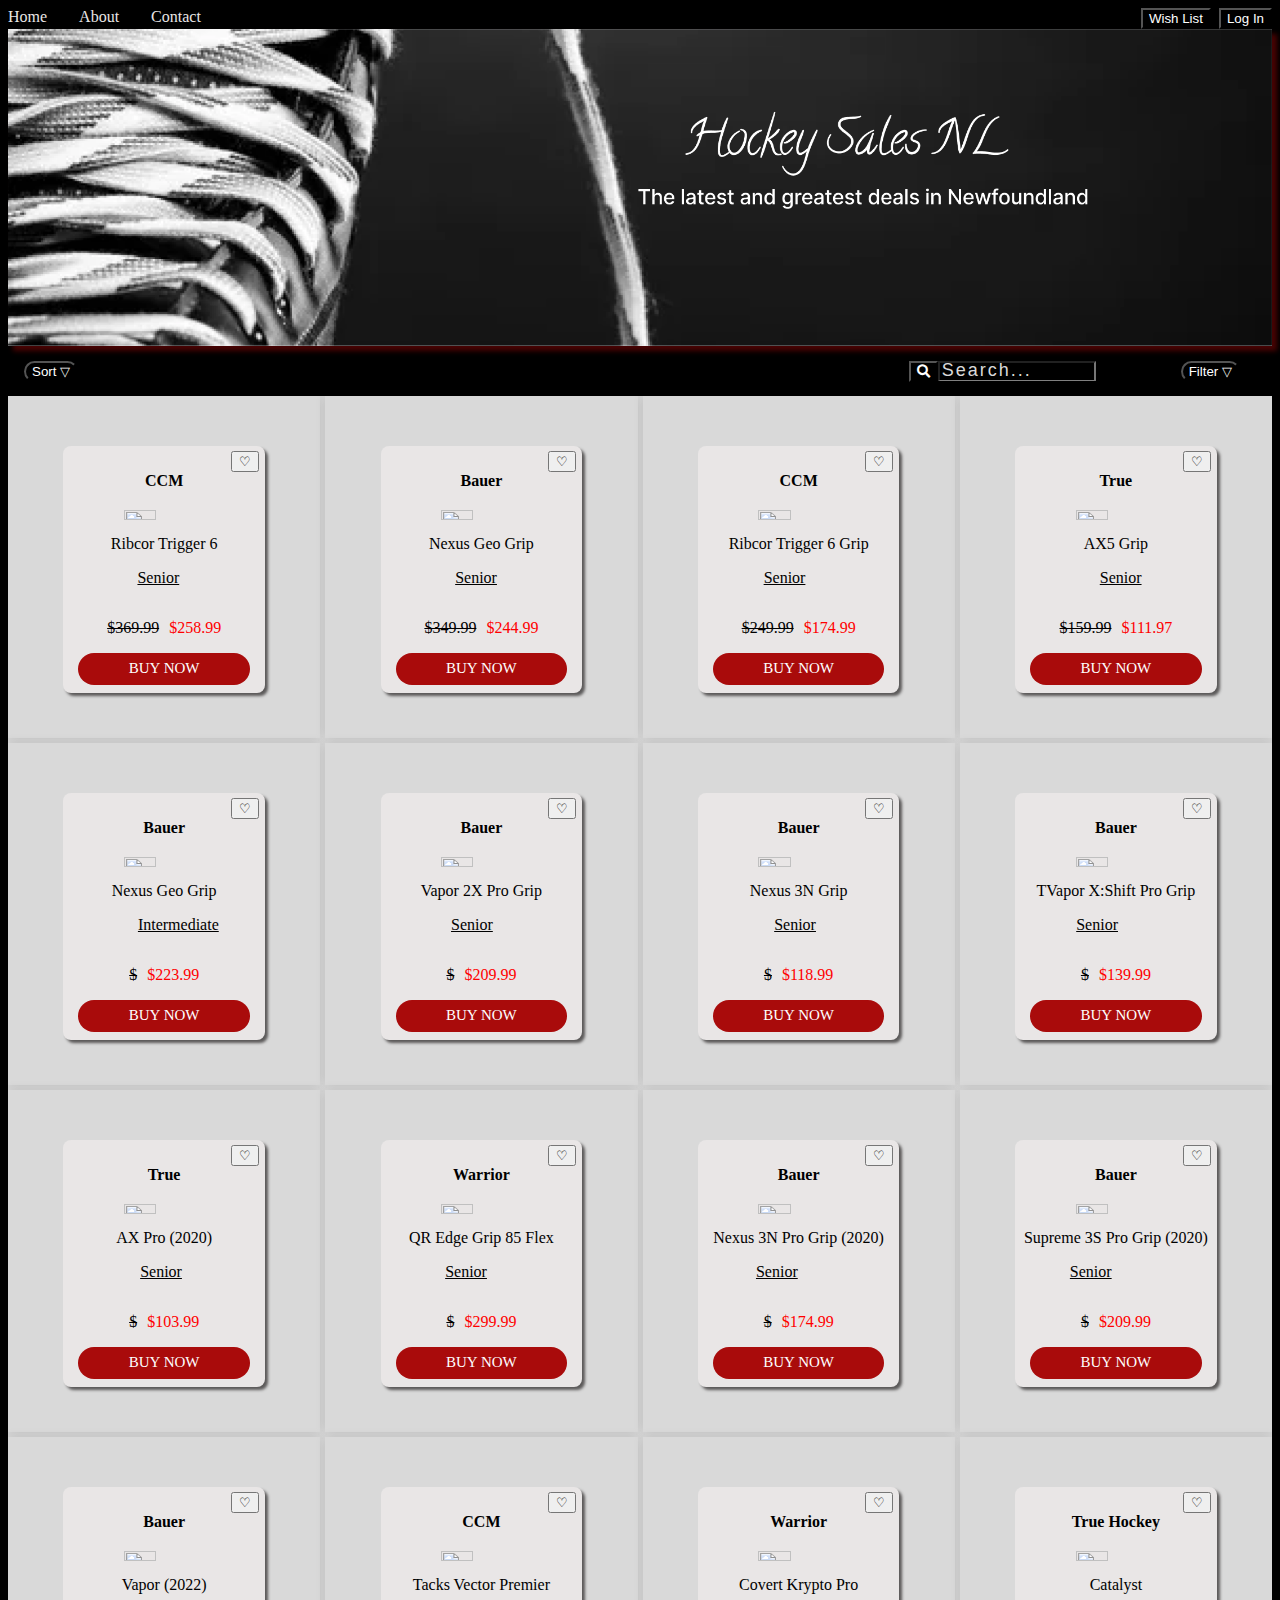
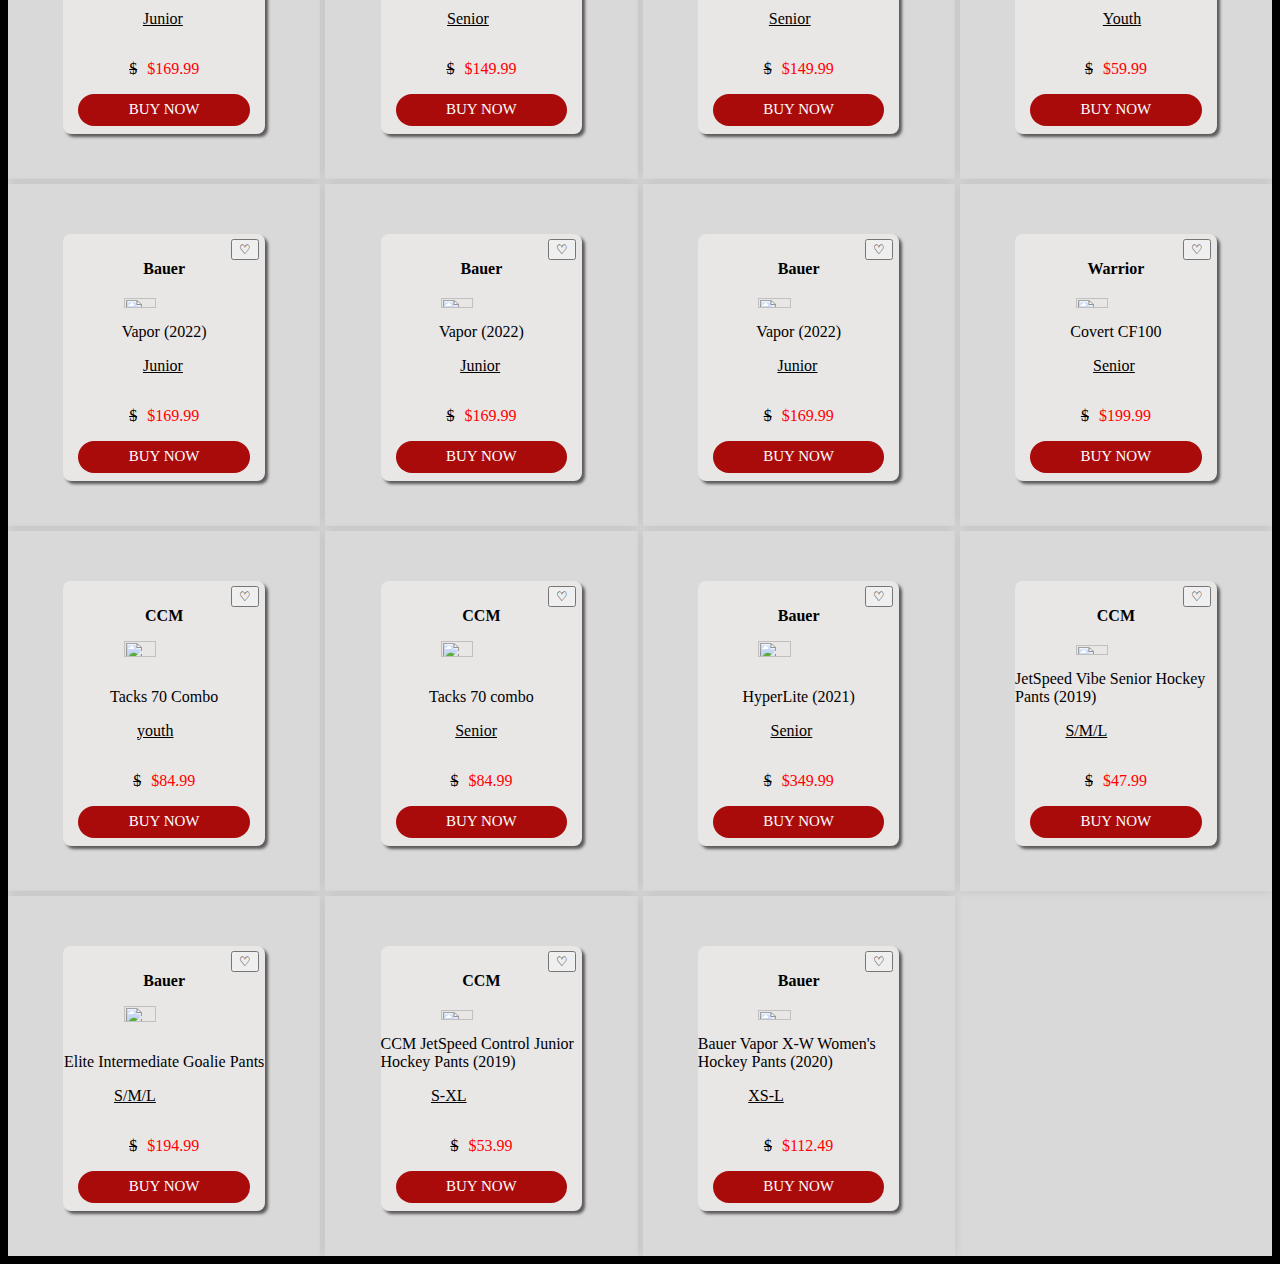
==== index.html @ a6016529 "login/register styling" ====
<!DOCTYPE html>

<html>

<head>

   <meta charset="UTF-8" />
   <link rel="stylesheet" href="https://cdnjs.cloudflare.com/ajax/libs/font-awesome/5.9.0/css/all.css" />
   </link>
   <meta name="viewport" content="width=device-width, initial-scale=1" />
   <link href="https://fonts.cdnfonts.com/css/calligraffiti" rel="stylesheet">
   <link rel="stylesheet" type="text/css" href="style.css" />
   <style>
      @import url('https://fonts.cdnfonts.com/css/calligraffiti');
   </style>

   <title>Hockey Sales NL</title>

</head>

<body>

   <header class="main">
      <div class="about"><a href="index.html">Home</a> <a href="./about.html">About</a> <a
            href="./contact.html">Contact</a> <button id="login-btn">Log In</button>
         <button id=wish-Btn class="wish-Btn"></button>
      </div>
      <div id="wishList-Container"></div>
      <img class="header" src="images/header.png" alt="hockey logo" />



   </header>
   <div class="login-container" id="login-container">
      <div id="login-register"></div>
      <div id="login-form" class="placeholder-div"></div>
      <div id="register-form"></div>
   </div>
   <div class="all-buttons">
      <div class="search-filter">
         <div class="searchBarDiv" id="search-bar">

         </div>
         <div class="no-results" id="no-results"></div>
         <div id="filter-button">
            <div class="button-container" id="myBtnContainer">
            </div>
         </div>
      </div>
      <div id="sort-price" class="sortPriceBtn">
         <div id="button-list"></div>

      </div>
   </div>
   <div class="parentContainer" id="parent-container"></div>






   <!-- <div><p>test</p></div>
   <div> <a href="./itemsTable.html"> New Page</a></div> -->


   <script>"https://cdn.jsdelivr.net/npm/@supabase/supabase-js@2.22.0/dist/umd/supabase.min.js"</script>
   <script src="index.js"></script>
</body>

</html>
---- style.css ----
body {
    background-color: black;
}

p1 {
    color: white;
    font-family: 'Calligraffiti', sans-serif;
    font-size: 500%;
    opacity: 1;

}

p2 {
    color: white;
    font-family: Arial, Helvetica, sans-serif;
}

h2 {
    color: white
}

@media (max-width:40rem) {
    p1 {
        font-size: 20px;

    }
}

@media (max-width:40rem) {
    .header {
        margin-bottom: 10px;
    }

}

pd {
    bottom: 5px;
    position: relative;
    text-align: center;
    margin-right: 50%;

}

.about a {
    float: left;
    color: #E9E6E6;
    margin-right: 2rem;
    text-decoration: none;
}

.login-container {
    background-color: red;
}

.placeholder-div {
    display: flex;
    justify-content: center;
    align-items: center;
}

.input-user {
    width: 70px;
    height: 20px;


}

.login-password {
    width: 70px;
    height: 20px;


}

.loginBtnDiv {
    display: flex;
    justify-content: center;
    align-items: center;
}

.signInBtn {}

.login-btn {
    color: white;
    background-color: black;
    float: right;
    margin-left: .5rem
}

.register {
    float: right;
    margin-right: 30%;
    margin-bottom: 10px;

}

.login {
    margin-left: 30%;
    margin-bottom: 10px;
}

.about .wish-Btn {
    position: relative;
    float: right;
    background-color: black;
    color: white
}

.items {
    color: black;
    display: block;
    margin-left: auto;
    margin-right: auto;
    width: auto;
}

.header {
    display: block;
    margin-left: auto;
    margin-right: auto;
    width: 100%;
    box-shadow: 5px 5px 5px 0 rgba(238, 10, 10, .3);
}

.center {
    display: block;
    margin-left: auto;
    margin-right: auto;
    width: 100%;
}

.centered {
    position: relative;
    top: 50%;
    left: 50%;
    transform: translate(-50%, -150%);
}

.main {
    position: relative;
    text-align: center;
    color: white;
}



.parentContainer {
    background-color: #D9D9D9;
    max-width: 100%;
    margin: auto;
    margin-top: 50px;
    overflow: auto;
    display: grid;
    grid-template-columns: repeat(4, 1fr);
    gap: 5px;

}



.item {
    background-color: #E9E6E6;
    border-radius: .5rem;
    height: 95%;
    width: 95%;
    display: inline-flex;
    flex-direction: column;
    align-items: center;
    margin-bottom: 40px;
    box-shadow: 3px 3px 3px rgb(91, 89, 89);


}

.priceDiv {}

.full-price {
    float: left;
    margin-right: 10px;
    text-decoration: line-through;
}

.brand-font {
    margin-top: 0px;
    font-weight: bolder;
}

.price-font {
    float: right;
    color: red;
}

.item-style {
    margin-top: 5px;
}

.item-size {
    margin-top: 0px;
    text-decoration: underline;
    margin-left: 25%;
    margin-right: 25%;
}

.items-column {

    display: flex;
    flex-direction: column;
    align-items: center;
    padding: 50px;
    background-color: #D9D9D9;
    box-shadow: 0px 0px 10px rgba(0, 0, 0, 0.1);
    overflow: hidden;
    padding-bottom: 5px;
}

.no-results {
    color: red;
    margin-right: 5px;
}

.searchBar {
    width: 150px;
    border-radius: 0px;
    background-color: transparent;
    border-bottom: 1px solid rgba(255, 255, 255, .5);
    color: white
}

.searchBar::placeholder {
    color: #D9D9D9;
    font-size: 18px;
    letter-spacing: 2px;
    font-weight: 100;
}

.btn-search {
    background-color: transparent;
    color: white;
}



@media (Max-width:48rem) {
    .items-column {

        padding: 15px
    }

    .priceDiv {}

    .price-font {
        float: right;
    }

    .brand-font {
        margin-top: 0px;
        font-weight: bolder;
    }

    .item-style {
        margin-top: 5px;
    }

    .item-size {
        margin-top: 0px;
        text-decoration: underline;
        margin-left: 25%;
        margin-right: 25%;
    }


    .item {
        background-color: #E9E6E6;
        border-radius: .5rem;
        height: 95%;
        width: 80%;
        display: inline-flex;
        flex-direction: column;
        align-items: center;
        margin-bottom: 40px;
        box-shadow: 3px 3px 3px rgb(91, 89, 89);


    }

    .parentContainer {
        background-color: #D9D9D9;
        max-width: 100%;
        margin: auto;
        margin-top: 50px;
        overflow: auto;
        display: grid;
        grid-template-columns: repeat(2, 1fr);
        gap: 5px;

    }

    .searchBarDiv {
        left: 15%;
        width: fit-content;
        height: fit-content;
        position: relative;
    }

    .searchBar {
        height: 40px;
        width: 10px;
        border-style: none;
        padding: 5px;
        font-size: 18px;
        letter-spacing: 2px;
        outline: none;
        border-radius: 25px;
        transition: all .5s ease-in-out;
        background-color: black;
        padding-right: 40px;
    }

    .searchBar::placeholder {
        color: white;
        font-size: 18px;
        letter-spacing: 2px;
        font-weight: 100;
    }

    .btn-search {
        width: 50px;
        height: 50px;
        border-style: none;
        font-size: 20px;
        font-weight: bold;
        outline: none;
        cursor: pointer;
        border-radius: 50%;
        position: absolute;
        right: 0px;
        color: #ffffff;
        background-color: black;
        pointer-events: painted;
    }

    .btn-search:focus~.searchBar {
        width: 100px;
        border-radius: 0px;
        background-color: transparent;
        border-bottom: 1px solid rgba(255, 255, 255, .5);
        transition: all 500ms cubic-bezier(0, 0.110, 0.35, 2);
        color: white;
    }

    .searchBar:focus {
        max-width: 100px;
        width: 100px;
        border-radius: 0px;
        background-color: transparent;
        border-bottom: 1px solid rgba(255, 255, 255, .5);
        transition: all 500ms cubic-bezier(0, 0.110, 0.35, 2);
        color: white
    }


}

.buyBtn {
    background-color: #A90B0B;
    display: flex;
    justify-content: center;
    align-items: center;
    width: 85%;
    max-height: 2rem;
    border-radius: 5rem;
    margin-bottom: .5rem;
}

.no-underline {
    text-decoration: none;
}

.all-buttons {
    background-color: black;
    position: relative;
    margin-top: 15px;
    align-items: baseline
}

.buyNowFont {
    color: white;
    font-size: 15px;

}


.bottom {
    position: fixed;
    text-align: center;
    bottom: 0px;
    width: 100%;
}

.column {
    float: left;
    width: 25%;


}

.row:after {
    content: "";
    display: table;
    clear: both;

}

.right {
    margin-left: 80%;
    margin-right: 10%;
}

.search-filter {
    display: flex;
    float: right;
}

.searchBarDiv {
    margin-right: 5rem;
    background-size: cover;
    background-position: center;
    max-width: fit-content;
}

.filter-btn {
    position: relative;
    background-color: black;
    float: right;
    margin-right: 2rem;
    color: white;
    border-radius: 1rem;

}

.addWish-Heart {
    position: flex;
    align-items: center;
    justify-content: flex-end;
    margin-left: 80%;
    margin-top: 5px;


}

.RemoveWish-Container {
    position: flex;
    justify-content: flex-end;
    margin-left: 80%;
    margin-top: 5px;

}

.wish-Header {
    position: relative;
    font-size: large;
    width: 90%;
    margin-left: auto;
    margin-right: auto;
    margin-bottom: 5px;
    display: block;


}

.wish-Items {}

.wishDisplay {
    position: relative;
    background-color: #D9D9D9;
    ;
    width: 90%;
    height: 500px;
    margin-top: 25px;
    margin-right: 1rem;
    overflow: scroll;
    display: block;
    flex-wrap: wrap;
    z-index: 1;


}

.wishItem {
    position: relative;
    color: black;
    background-color: #E9E6E6;
    border-radius: .5rem;
    box-sizing: 300px;
    width: 80%;
    display: inline-flex;
    flex-direction: column;
    align-items: center;
    margin-right: 5px;
    margin-top: 5px;
    box-shadow: 3px 3px 3px rgb(91, 89, 89);
}

.item-button {
    margin-top: .5rem;
    margin-right: 5px;
    list-style-type: none;
    cursor: pointer;
}

.button-container {
    color: black;
    background-color: #E9E6E6;
    position: absolute;
    width: 100px;
    overflow: auto;
    margin-left: 10px;
    margin-top: 2rem;

}

@media (max-width:48rem) {
    .search-filter {
        display: contents;
        align-items: center;


    }

    .searchBarDiv {
        margin-left: 25%;
        margin-right: 25%;


    }

    .filter-btn {
        margin-right: 1rem;
    }

    .sortBtn {
        margin-left: 1rem;
    }
}

.button-container {
    color: black;
    background-color: #E9E6E6;
    position: absolute;
    width: 100px;
    overflow: auto;
    margin-left: 10px;
    margin-right: 30px;
    margin-top: 2rem;
    right: 0
}

.sortPriceBtn {
    position: relative;
    float: left;
    margin-left: 1rem;
}

.sortBtn {
    background-color: black;
    color: white;
    border-radius: 1rem;
}

.sortHigh {
    margin-top: .5rem;
    margin-right: 5px;
    list-style-type: none;
    cursor: pointer;

}

.pricelist {
    color: black;
    background-color: #E9E6E6;
    position: absolute;
    max-width: 100px;
    overflow: auto;
    box-shadow: 0px 8px 16px 0px rgba(0, 0, 0, 0.2);
    z-index: 1;
    margin-left: 10px;
    margin-top: 2rem
}


.pages a {
    color: #E9E6E6;
    margin-right: 2rem;
    text-decoration: none;
}


/*about page*/

.pie-container {
    margin-top: 100px;
    width: 400px;
    height: 400px;
    margin-left: 25%;
    position: relative;
    transform-style: preserve-3d;
    animation: rotatePie 6s linear infinite;
    margin-top: 100px;
}


.pie-container img {
    position: absolute;
    width: 200px;
    height: 200px;
    object-fit: cover;
    border-radius: 50%;
    transform-origin: 0 100%;
}

.pie-container img:nth-child(1) {
    transform: rotateY(0deg) translateZ(200px);
}

.pie-container img:nth-child(2) {
    transform: rotateY(72deg) translateZ(200px);
}

.pie-container img:nth-child(3) {
    transform: rotateY(144deg) translateZ(200px);
}

.pie-container img:nth-child(4) {
    transform: rotateY(216deg) translateZ(200px);
}

.pie-container img:nth-child(5) {
    transform: rotateY(288deg) translateZ(200px);
}

@keyframes rotatePie {
    0% {
        transform: rotateY(0deg);
    }

    100% {
        transform: rotateY(360deg);
    }
}

/* .pie-container {
    margin-top: 100px;
    width: 400px;
    height: 400px;
    margin-left: 25%;
    position: relative;
}

.pie-container img {
    position: absolute;
    top: 0;
    left: 0;
    width: 200px;
    height: 200px;
    object-fit: cover;
    border-radius: 50%;
    transform-origin: center center;
}

.pie-images:nth-child(1) {
    transform: rotate(0deg) translateX(100px) rotate(0deg);
}

.pie-images:nth-child(2) {
    transform: rotate(72deg) translateX(100px) rotate(-72deg);
}

.pie-images:nth-child(3) {
    transform: rotate(144deg) translateX(100px) rotate(-144deg);
}

.pie-images:nth-child(4) {
    transform: rotate(216deg) translateX(100px) rotate(-216deg);
}

.pie-images:nth-child(5) {
    transform: rotate(288deg) translateX(100px) rotate(-288deg);
} */
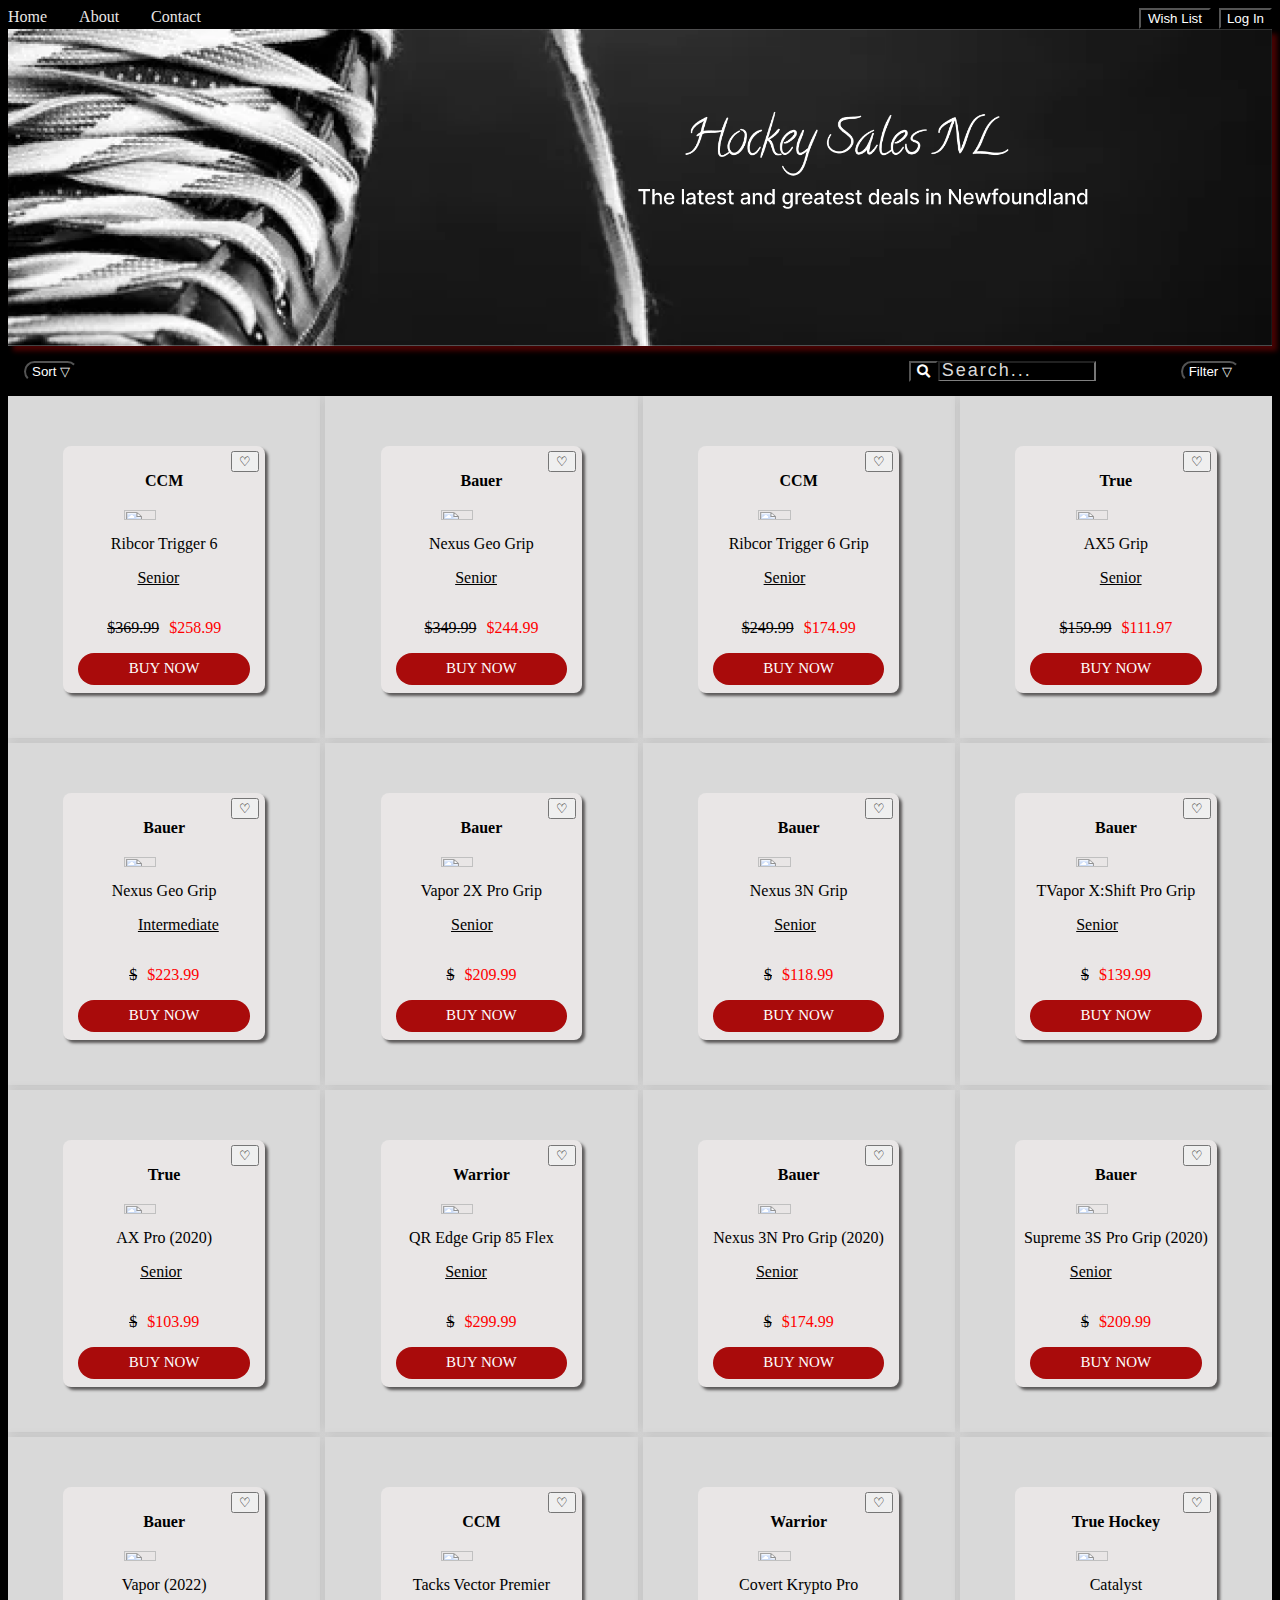
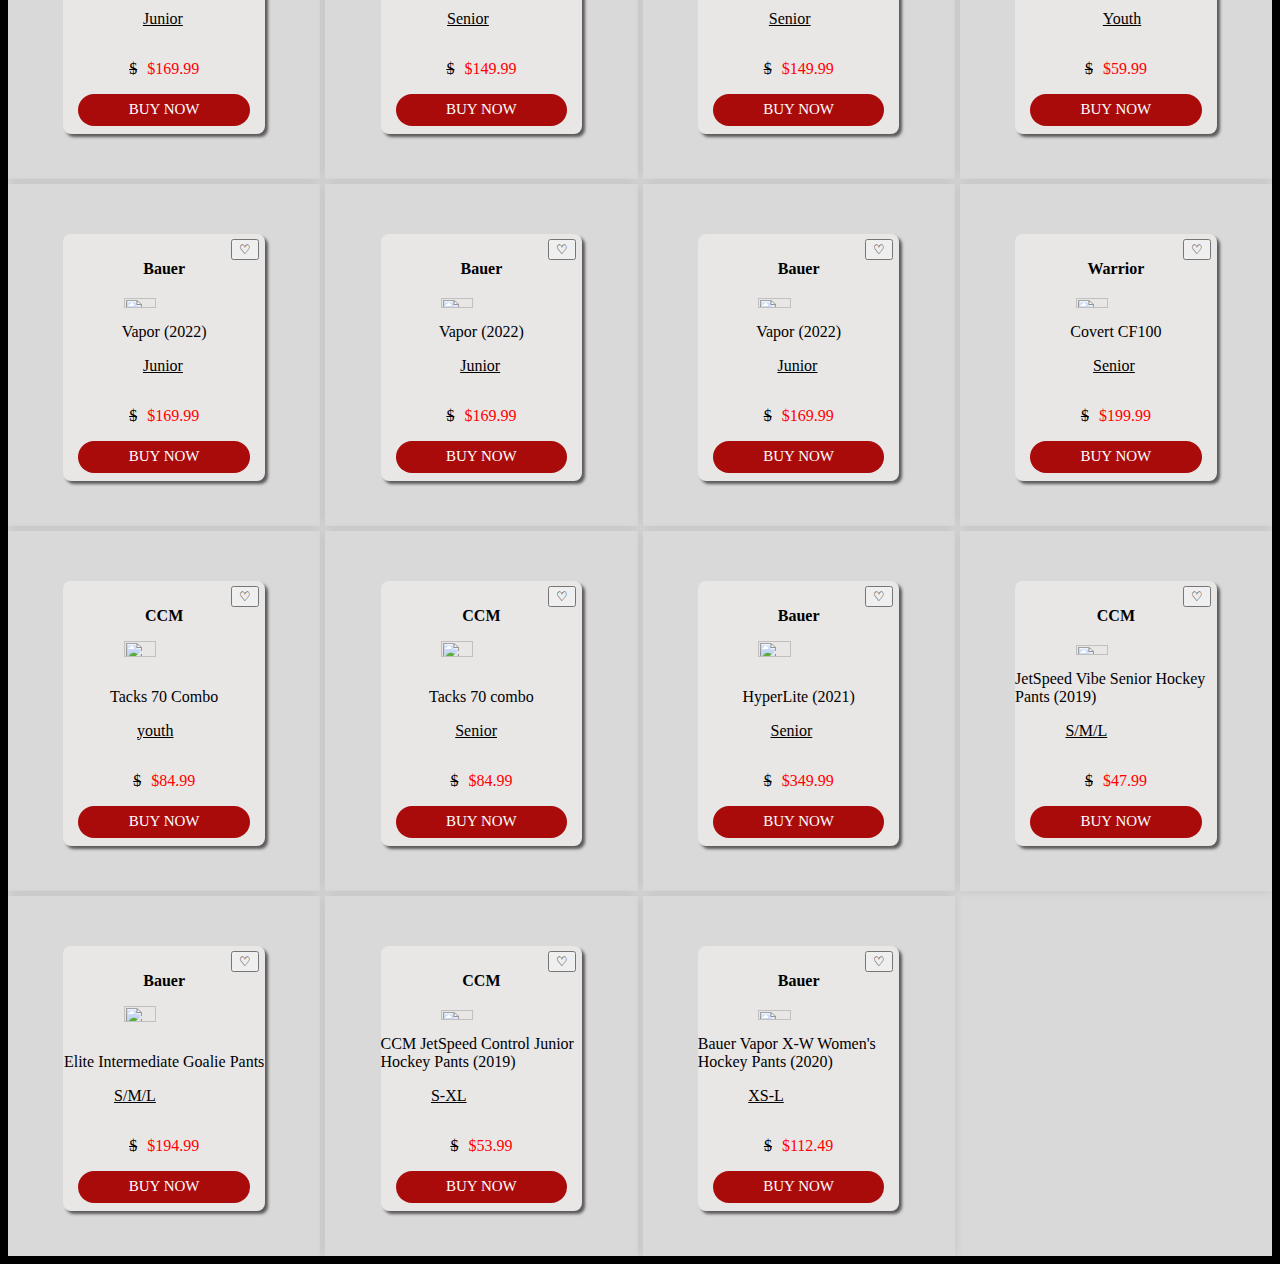
==== commit 13e8293d: "register display update" ====
--- a/index.html
+++ b/index.html
@@ -32,9 +32,9 @@
 
    </header>
    <div class="login-container" id="login-container">
-      <div id="login-register"></div>
+      <div id="login-register" class="login-register"></div>
       <div id="login-form" class="placeholder-div"></div>
-      <div id="register-form"></div>
+      <div id="register-form" class="placeholder-div"></div>
    </div>
    <div class="all-buttons">
       <div class="search-filter">
--- a/style.css
+++ b/style.css
@@ -50,35 +50,83 @@
 
 .login-container {
     background-color: red;
+    width: 70%;
+    height: 10rem;
+    margin-left: auto;
+    margin-right: auto;
 }
 
 .placeholder-div {
     display: flex;
     justify-content: center;
-    align-items: center;
-}
-
-.input-user {
-    width: 70px;
-    height: 20px;
-
-
-}
-
-.login-password {
-    width: 70px;
-    height: 20px;
-
-
-}
+    margin-top: 2rem;
+}
+
+.userName-password {
+    border: none;
+    width: 5rem;
+    height: 1rem;
+    border-radius: .5rem;
+    border-color: white;
+    box-shadow: #A90B0B;
+
+
+
+}
+
 
 .loginBtnDiv {
     display: flex;
     justify-content: center;
     align-items: center;
-}
-
-.signInBtn {}
+    margin-top: 3rem;
+}
+
+.signInBtn {
+    display: inline-block;
+    border: none;
+    background-color: #FF4500;
+    color: #FFFFFF;
+    font-size: 18px;
+    font-weight: bold;
+    text-align: center;
+    text-decoration: none;
+    border-radius: 4px;
+    transition: background-color 0.3s ease;
+    cursor: pointer;
+    animation: pulsate 1.5s ease-in-out infinite;
+    position: relative;
+    overflow: hidden;
+}
+
+@keyframes pulsate {
+    0% {
+        transform: scale(1);
+    }
+
+    50% {
+        transform: scale(1.1);
+    }
+
+    100% {
+        transform: scale(1);
+    }
+}
+
+.signInBtn:before {
+    content: "";
+    position: absolute;
+    top: -2px;
+    left: -2px;
+    right: -2px;
+    bottom: -2px;
+    z-index: -1;
+    background: linear-gradient(45deg, #FF6347, #00FFFF, #f0e9e7, purple);
+    background-size: 400% 400%;
+    animation: gradient-border 10s ease infinite;
+    border-radius: 6px;
+}
+
 
 .login-btn {
     color: white;
@@ -87,23 +135,24 @@
     margin-left: .5rem
 }
 
+.login-register {
+    display: flex;
+    justify-content: center;
+    align-items: center;
+}
+
 .register {
-    float: right;
-    margin-right: 30%;
-    margin-bottom: 10px;
-
-}
-
-.login {
-    margin-left: 30%;
-    margin-bottom: 10px;
-}
+    margin-left: .2rem;
+}
+
+.login {}
 
 .about .wish-Btn {
     position: relative;
     float: right;
     background-color: black;
-    color: white
+    color: white;
+    width: 4.5rem
 }
 
 .items {
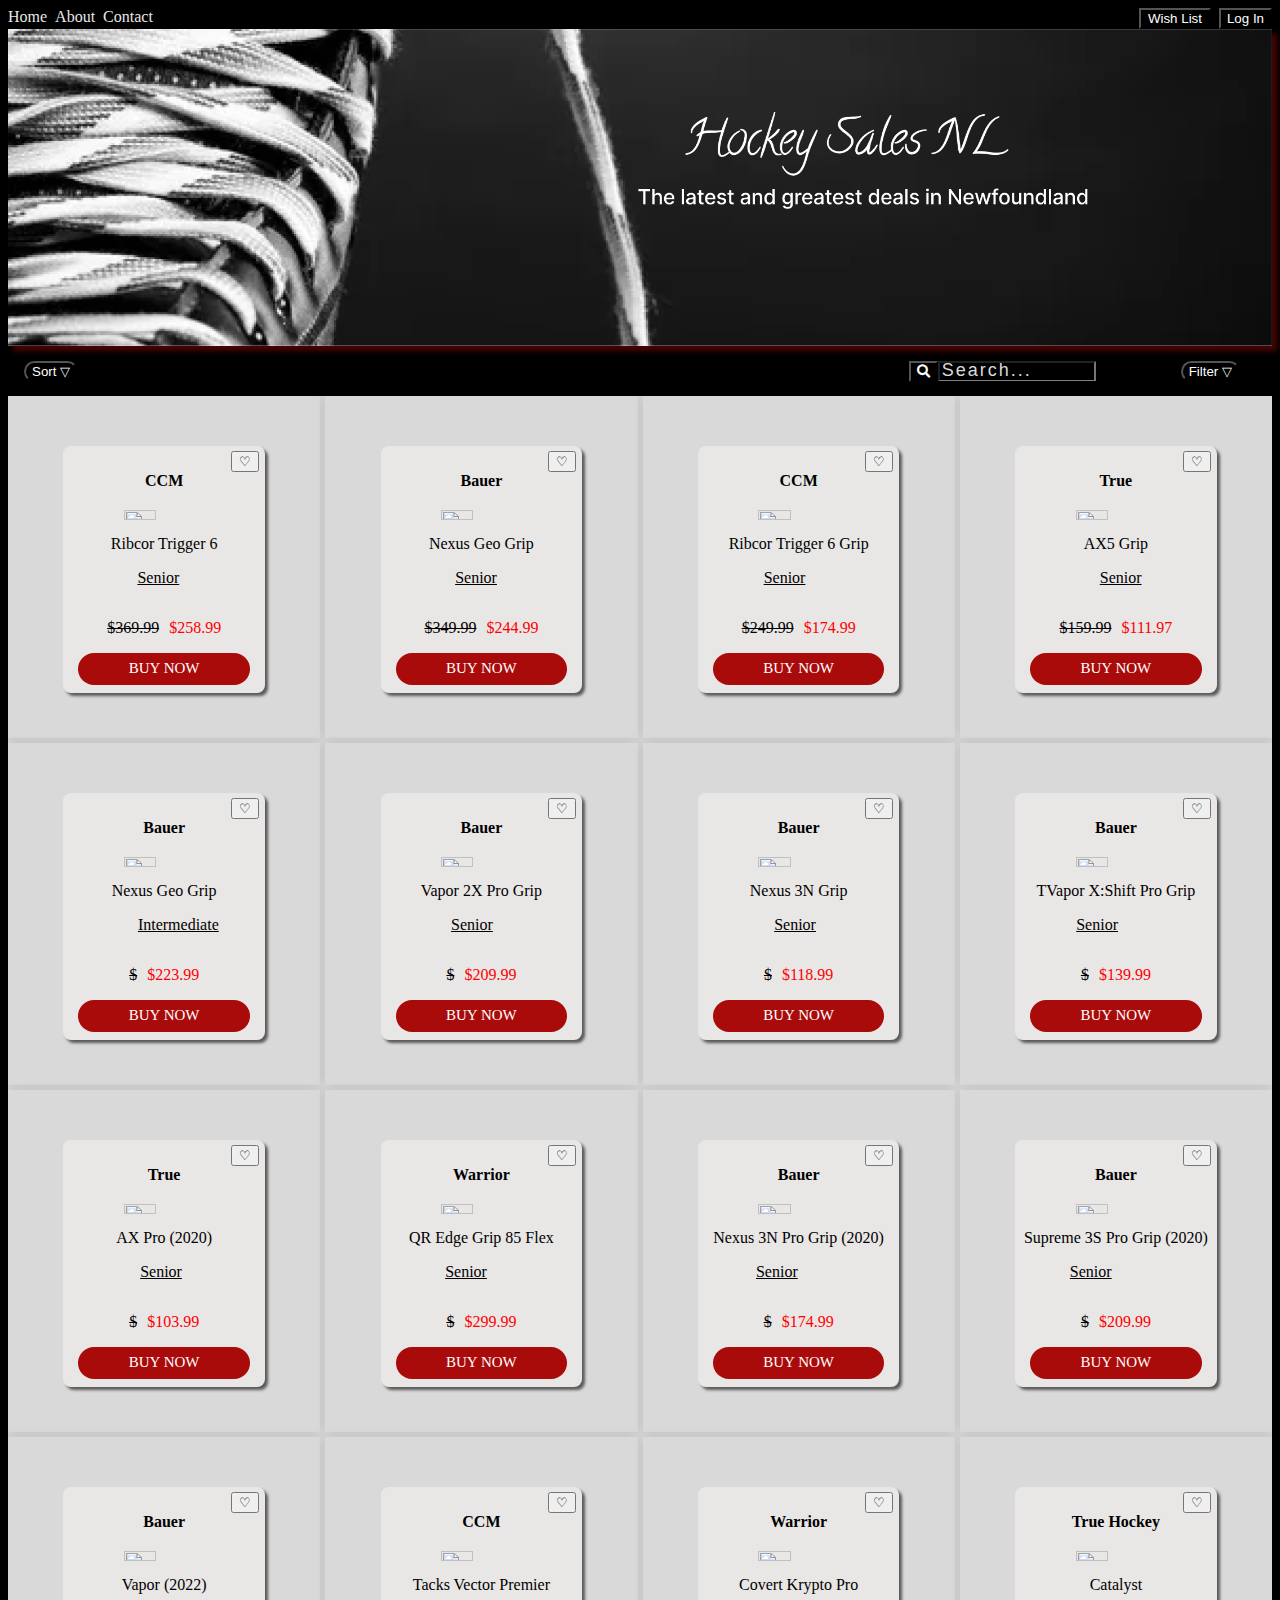
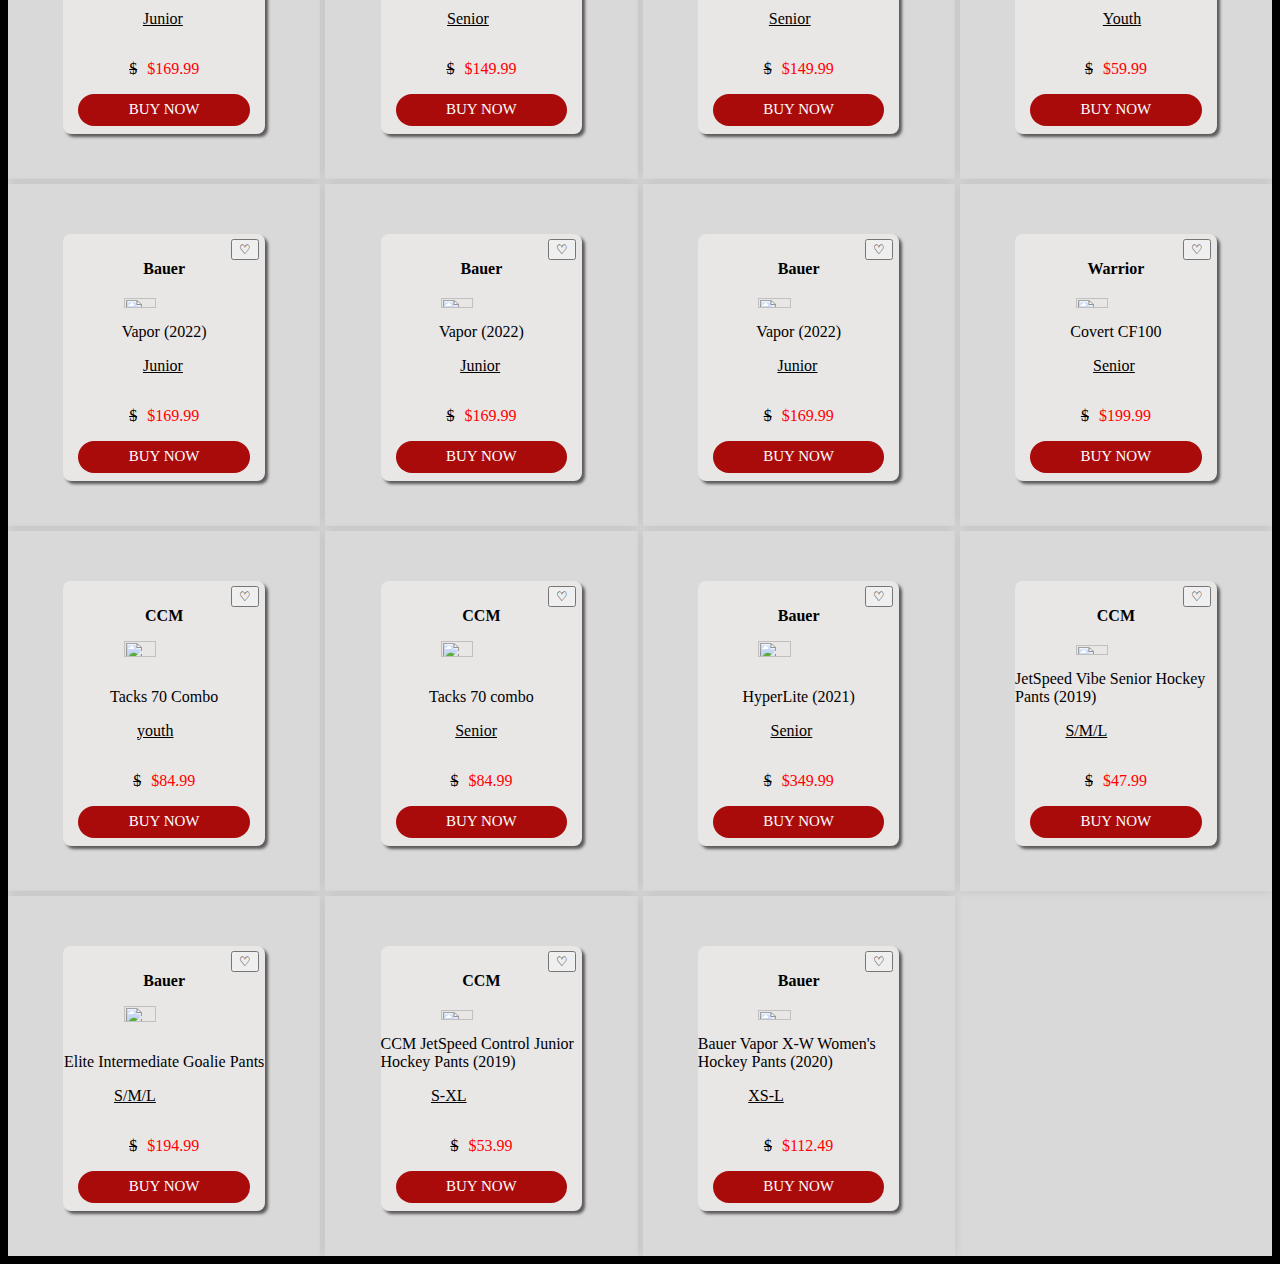
==== commit 7306e94f: "about/contact fix" ====
--- a/index.html
+++ b/index.html
@@ -21,8 +21,10 @@
 <body>
 
    <header class="main">
-      <div class="about"><a href="index.html">Home</a> <a href="./about.html">About</a> <a
-            href="./contact.html">Contact</a> <button id="login-btn">Log In</button>
+      <div class="about">
+         <div><a href="index.html">Home</a> <a href="./about.html">About</a> <a href="./contact.html">Contact</a>
+            <button id="login-btn">Log In</button>
+         </div>
          <button id=wish-Btn class="wish-Btn"></button>
       </div>
       <div id="wishList-Container"></div>
--- a/style.css
+++ b/style.css
@@ -44,8 +44,9 @@
 .about a {
     float: left;
     color: #E9E6E6;
-    margin-right: 2rem;
+    margin-right: 1rem;
     text-decoration: none;
+    margin-right: .5rem;
 }
 
 .login-container {
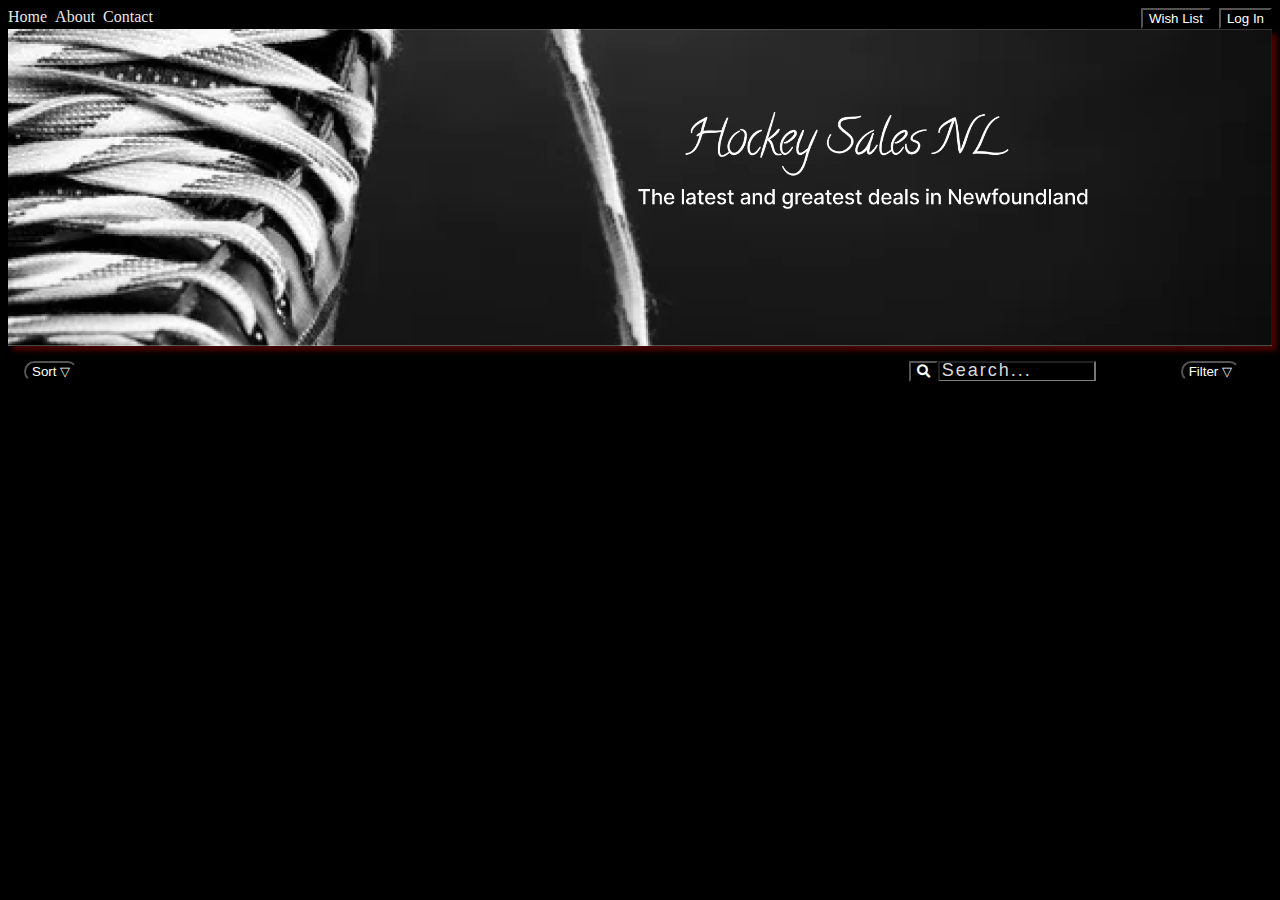
==== commit 6cfd8b7a: "login details update" ====
--- a/index.html
+++ b/index.html
@@ -38,6 +38,8 @@
       <div id="login-form" class="placeholder-div"></div>
       <div id="register-form" class="placeholder-div"></div>
    </div>
+   <div class="logout-container" id="logOutContainer">
+   </div>
    <div class="all-buttons">
       <div class="search-filter">
          <div class="searchBarDiv" id="search-bar">
--- a/style.css
+++ b/style.css
@@ -153,7 +153,8 @@
     float: right;
     background-color: black;
     color: white;
-    width: 4.5rem
+    width: fit-content;
+    font-size: smaller;
 }
 
 .items {
@@ -698,6 +699,22 @@
     }
 }
 
+
+/*contact Page*/
+#socials {
+    font-size: 5rem;
+    background-color: #18191f;
+    color: #FFFFFF;
+    box-shadow: 2px 2px 2px #00000080, 10px 1px 12px #00000080 2px 2px 10px #00000080 2px 2px 3px #00000080, inset 2px 2px 10px #00000080, inset 2px 2px 10px #00000080, inset 2px 2px 10px #00000080;
+    border-radius: 29px;
+    padding: 11px 19px;
+    margin: 0 40px;
+    animation: animate 3s linear infinite;
+    text-shadow: 0 0 50px #0072ff, 0 0 100px #0072ff, 0 0 150px #0072ff, 0 0 200px #0072ff
+}
+
+
+
 /* .pie-container {
     margin-top: 100px;
     width: 400px;
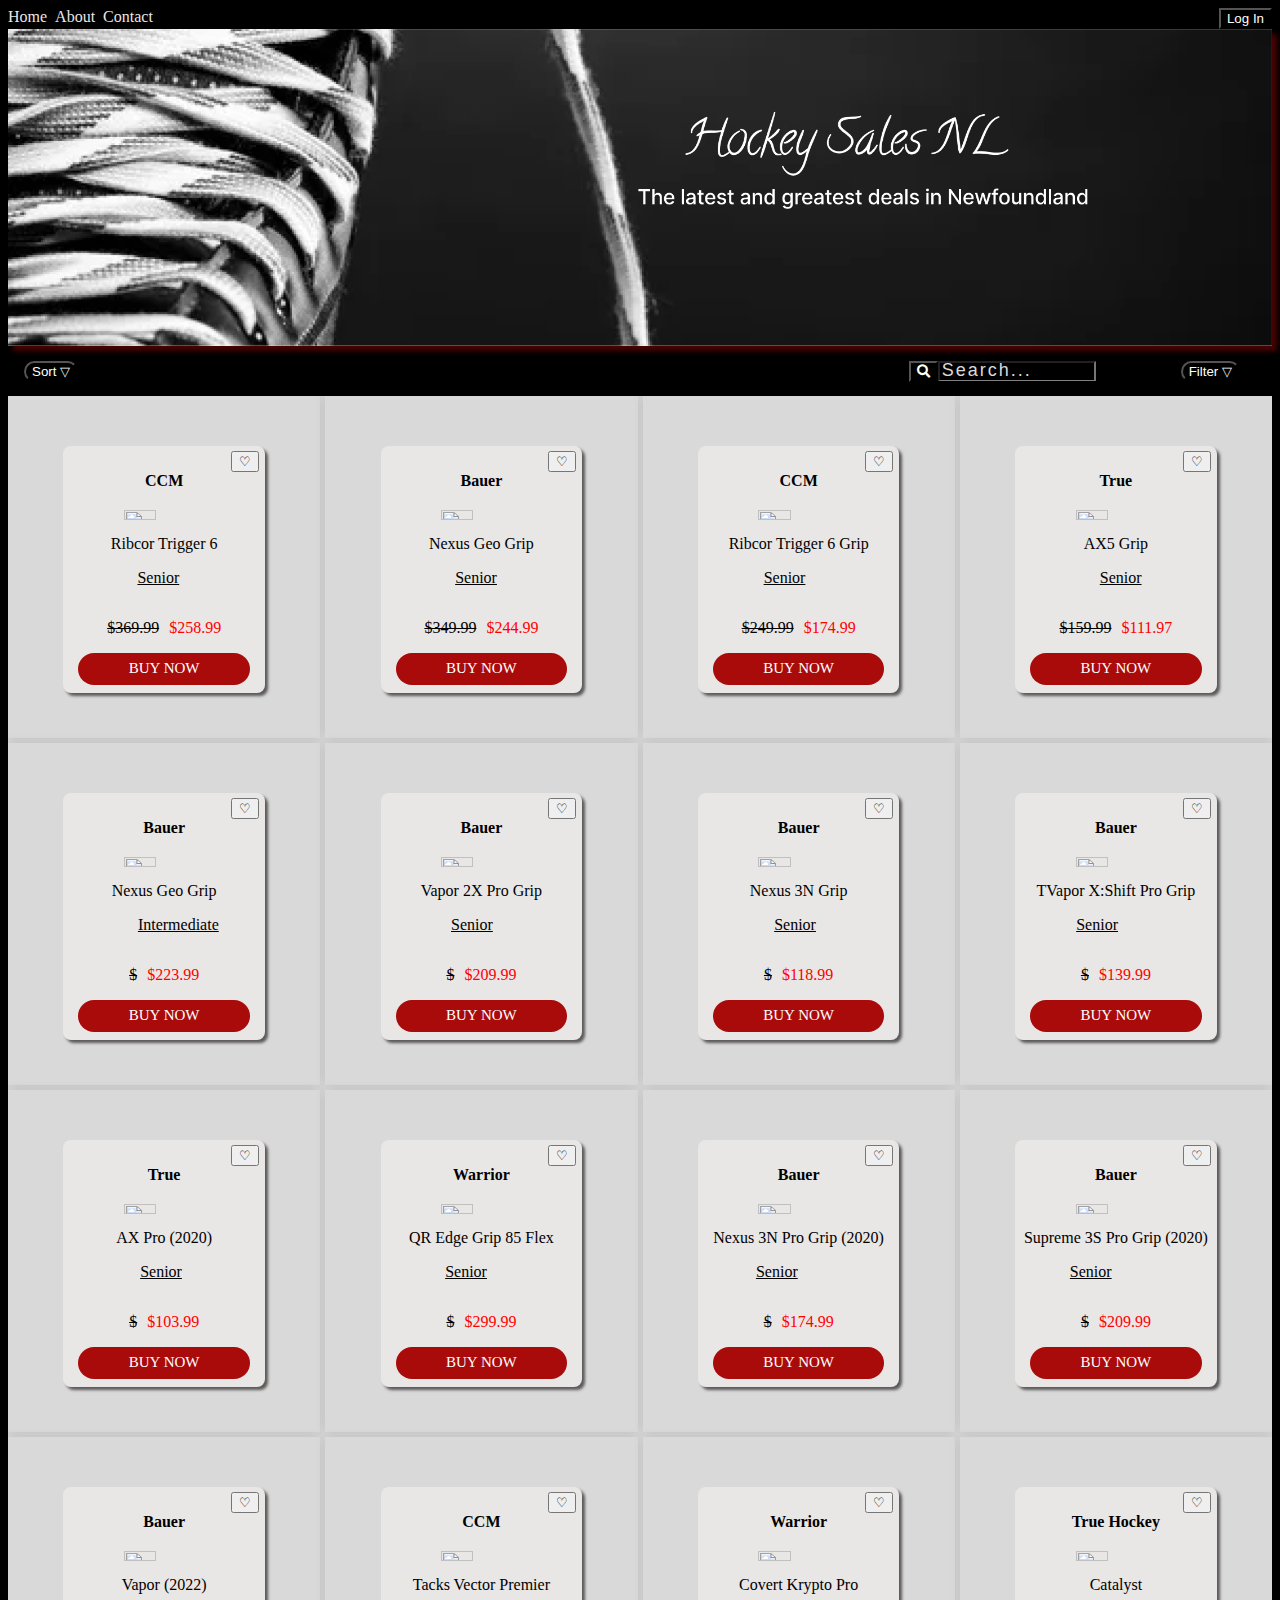
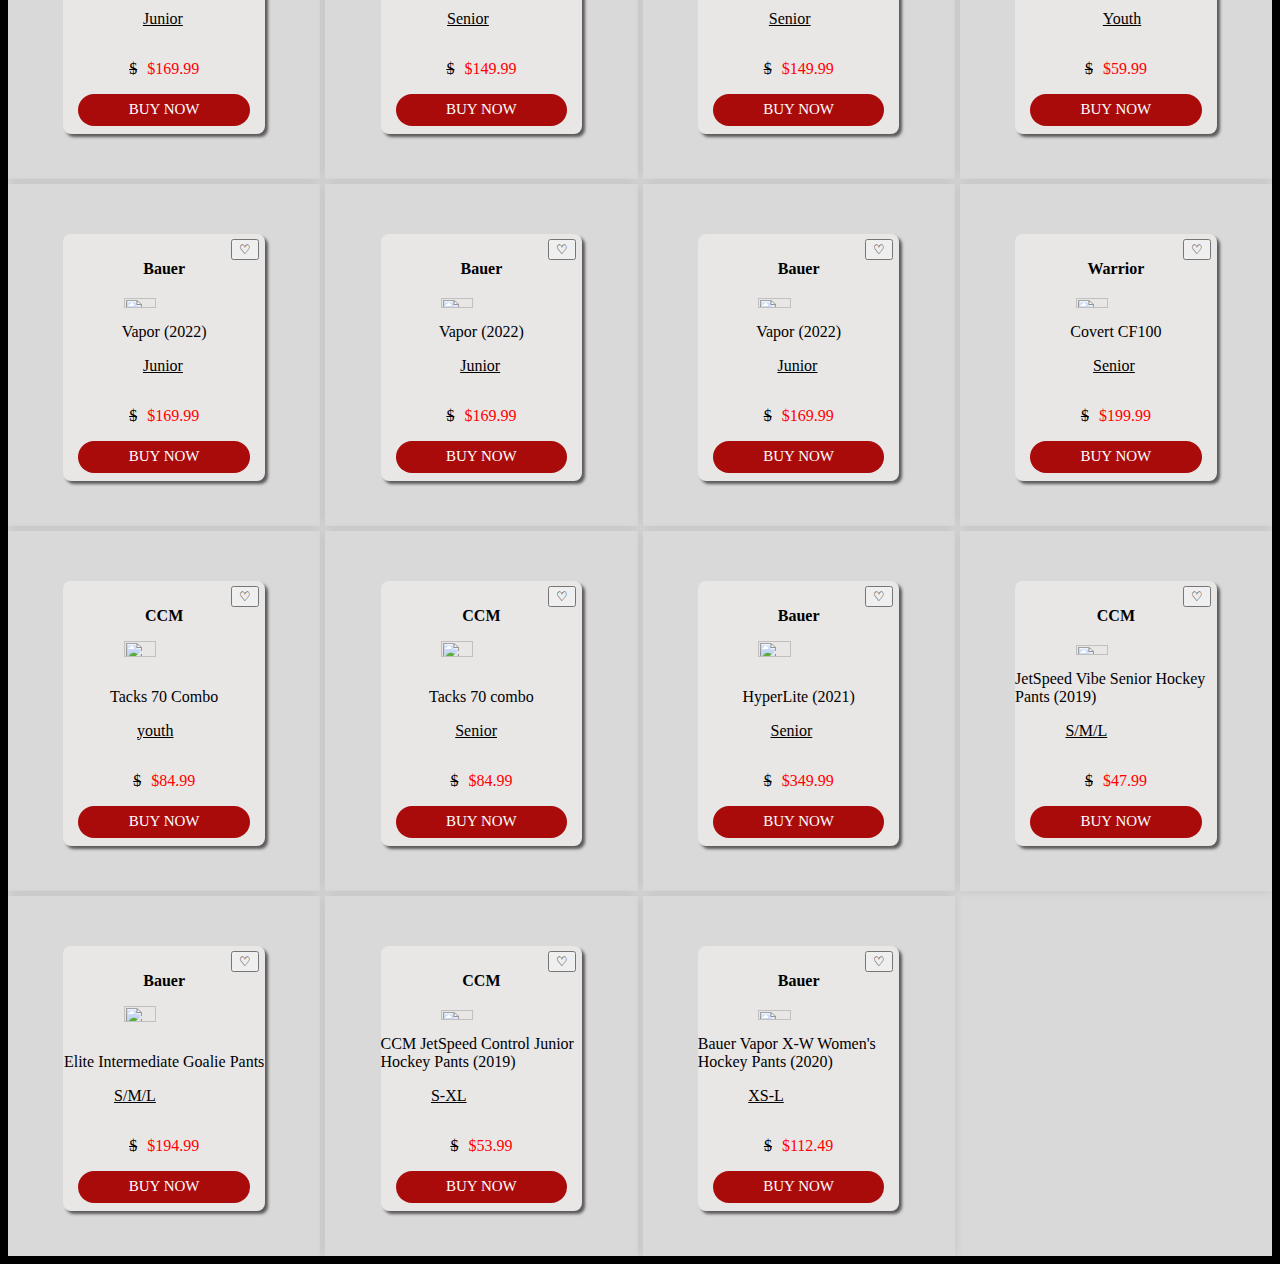
==== commit 3350dfdb: "start styling" ====
--- a/index.html
+++ b/index.html
@@ -26,6 +26,8 @@
             <button id="login-btn">Log In</button>
          </div>
          <button id=wish-Btn class="wish-Btn"></button>
+         <div class="logout-container" id="logOutContainer">
+         </div>
       </div>
       <div id="wishList-Container"></div>
       <img class="header" src="images/header.png" alt="hockey logo" />
@@ -37,8 +39,6 @@
       <div id="login-register" class="login-register"></div>
       <div id="login-form" class="placeholder-div"></div>
       <div id="register-form" class="placeholder-div"></div>
-   </div>
-   <div class="logout-container" id="logOutContainer">
    </div>
    <div class="all-buttons">
       <div class="search-filter">
--- a/style.css
+++ b/style.css
@@ -55,6 +55,13 @@
     height: 10rem;
     margin-left: auto;
     margin-right: auto;
+}
+
+.logout-container {
+    right: 0px;
+    position: absolute;
+    margin-top: 30px;
+
 }
 
 .placeholder-div {
@@ -146,8 +153,6 @@
     margin-left: .2rem;
 }
 
-.login {}
-
 .about .wish-Btn {
     position: relative;
     float: right;
@@ -223,8 +228,6 @@
 
 }
 
-.priceDiv {}
-
 .full-price {
     float: left;
     margin-right: 10px;
@@ -297,7 +300,6 @@
         padding: 15px
     }
 
-    .priceDiv {}
 
     .price-font {
         float: right;
@@ -519,8 +521,6 @@
 
 }
 
-.wish-Items {}
-
 .wishDisplay {
     position: relative;
     background-color: #D9D9D9;
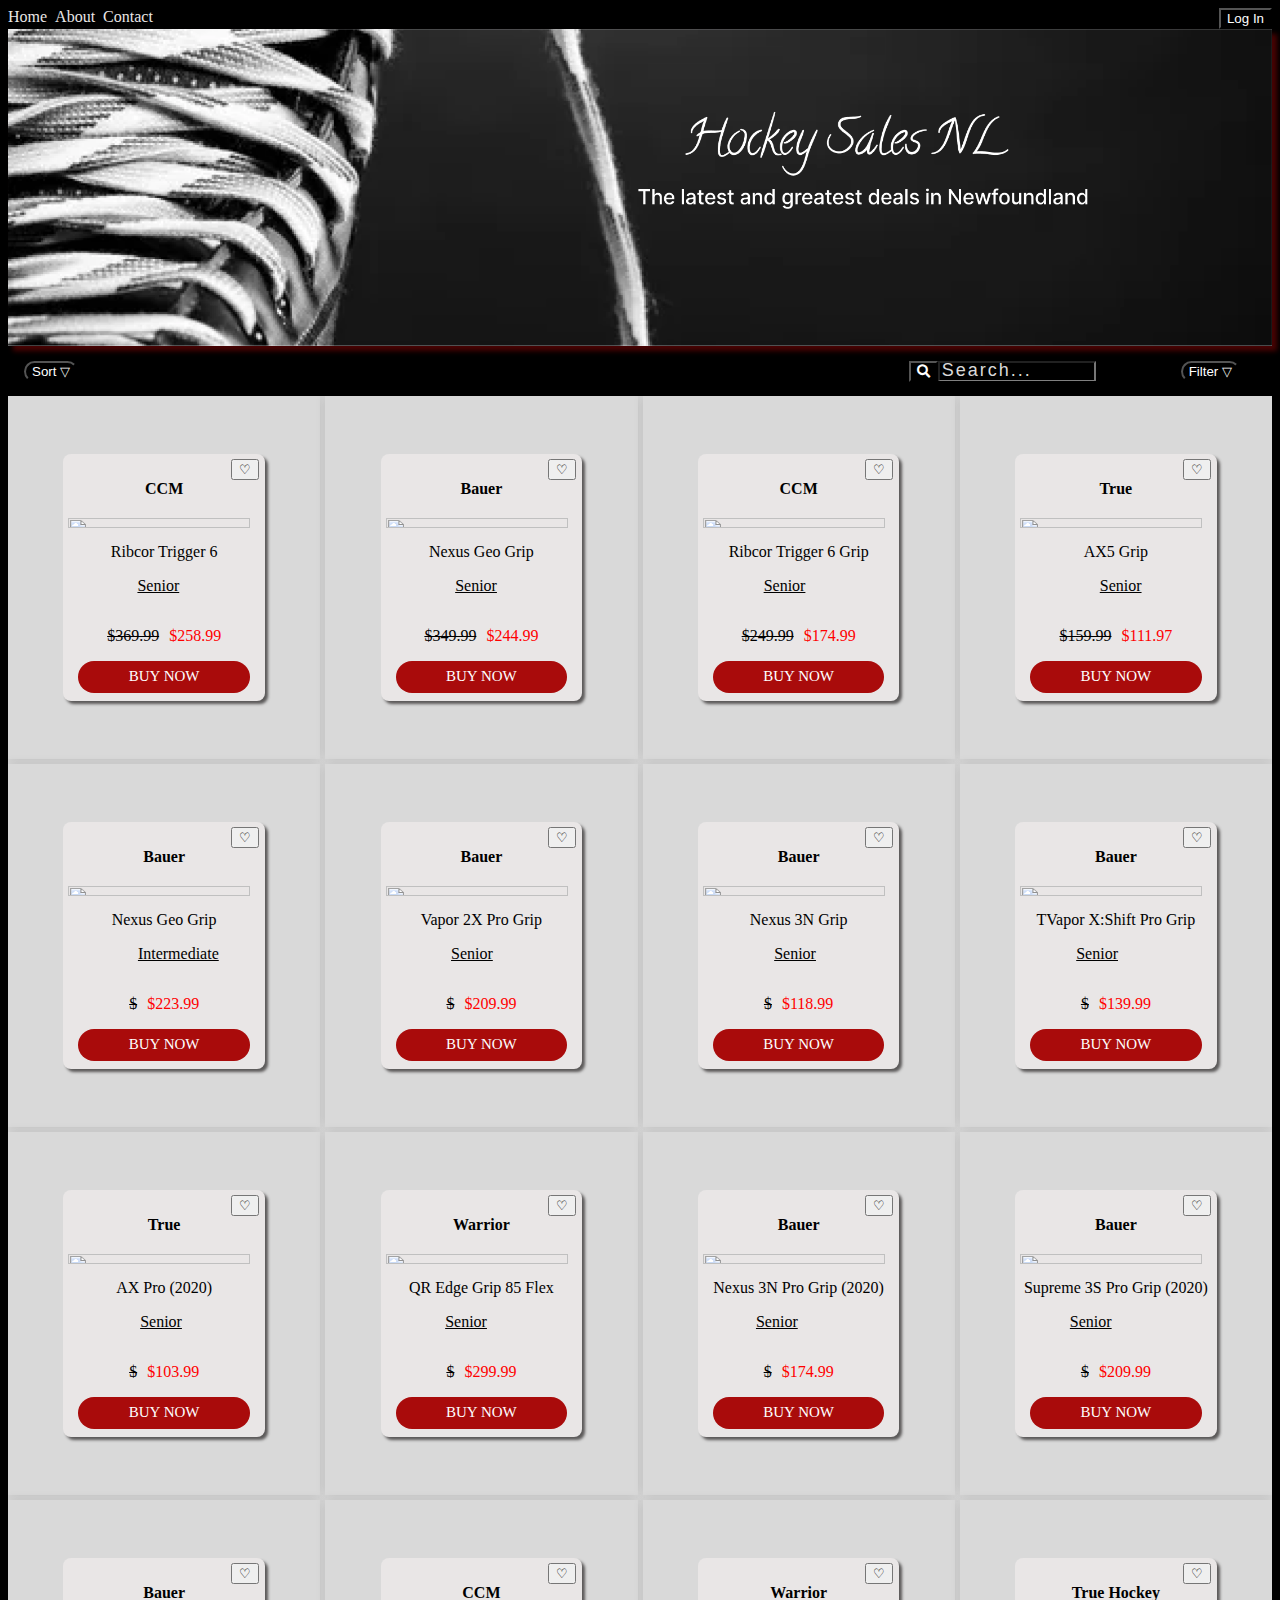
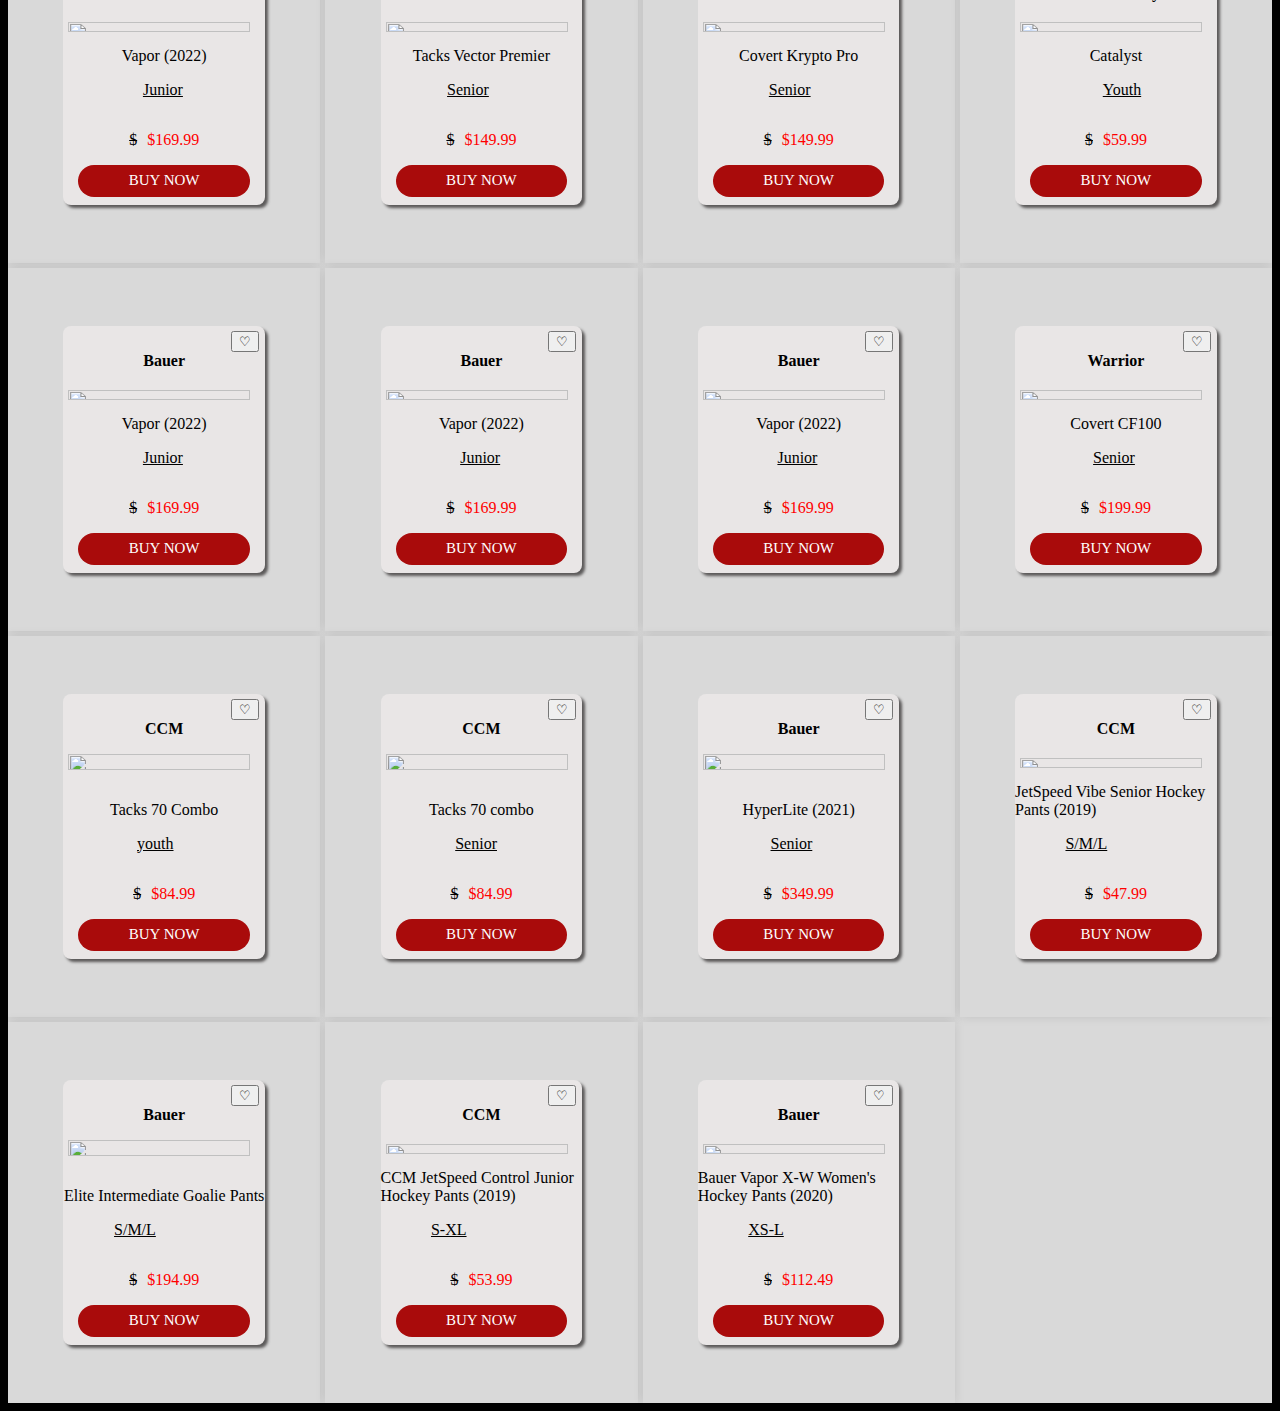
==== commit f49c158c: "mobile hamburger menu add" ====
--- a/index.html
+++ b/index.html
@@ -22,9 +22,10 @@
 
    <header class="main">
       <div class="about">
-         <div><a href="index.html">Home</a> <a href="./about.html">About</a> <a href="./contact.html">Contact</a>
-            <button id="login-btn">Log In</button>
+         <div id="aboutHeader">
+
          </div>
+         <button id="login-btn">Log In</button>
          <button id=wish-Btn class="wish-Btn"></button>
          <div class="logout-container" id="logOutContainer">
          </div>
@@ -59,14 +60,6 @@
    <div class="parentContainer" id="parent-container"></div>
 
 
-
-
-
-
-   <!-- <div><p>test</p></div>
-   <div> <a href="./itemsTable.html"> New Page</a></div> -->
-
-
    <script>"https://cdn.jsdelivr.net/npm/@supabase/supabase-js@2.22.0/dist/umd/supabase.min.js"</script>
    <script src="index.js"></script>
 </body>
--- a/style.css
+++ b/style.css
@@ -17,20 +17,6 @@
 
 h2 {
     color: white
-}
-
-@media (max-width:40rem) {
-    p1 {
-        font-size: 20px;
-
-    }
-}
-
-@media (max-width:40rem) {
-    .header {
-        margin-bottom: 10px;
-    }
-
 }
 
 pd {
@@ -50,29 +36,58 @@
 }
 
 .login-container {
-    background-color: red;
+    background-image: linear-gradient(rgba(255, 255, 255, 0.5), rgba(255, 255, 255, 0.5)), url('images/wishbackground2.png');
+    background-size: 100%;
+    background-color: rgba(255, 255, 255, 0.5);
+    background-position: center;
     width: 70%;
-    height: 10rem;
+    height: 15rem;
     margin-left: auto;
     margin-right: auto;
+    border-radius: 2rem;
+}
+
+@media (max-width:48rem) {
+    p1 {
+        font-size: 20px;
+
+    }
+
+    .wishButton {
+        margin-right: 1rem;
+    }
+
+    .header {
+        margin-bottom: 10px;
+    }
+
+    .login-container {
+        height: 10rem;
+        width: 80%;
+    }
 }
 
 .logout-container {
+    display: block;
     right: 0px;
     position: absolute;
     margin-top: 30px;
 
 }
 
+
 .placeholder-div {
     display: flex;
+    flex-direction: column;
     justify-content: center;
+    align-items: center;
     margin-top: 2rem;
 }
 
 .userName-password {
+
     border: none;
-    width: 5rem;
+    width: 6rem;
     height: 1rem;
     border-radius: .5rem;
     border-color: white;
@@ -87,7 +102,7 @@
     display: flex;
     justify-content: center;
     align-items: center;
-    margin-top: 3rem;
+    margin-top: 2rem;
 }
 
 .signInBtn {
@@ -146,15 +161,27 @@
 .login-register {
     display: flex;
     justify-content: center;
-    align-items: center;
+}
+
+.loginDisplay {
+    margin-top: .5rem;
+}
+
+.register-display {
+    margin-top: .5rem;
 }
 
 .register {
     margin-left: .2rem;
 }
 
+.aboutMe {
+    background-color: white;
+    color: black
+}
+
 .about .wish-Btn {
-    position: relative;
+    position: block;
     float: right;
     background-color: black;
     color: white;
@@ -222,8 +249,9 @@
     display: inline-flex;
     flex-direction: column;
     align-items: center;
-    margin-bottom: 40px;
+    margin: .5rem;
     box-shadow: 3px 3px 3px rgb(91, 89, 89);
+
 
 
 }
@@ -264,7 +292,7 @@
     background-color: #D9D9D9;
     box-shadow: 0px 0px 10px rgba(0, 0, 0, 0.1);
     overflow: hidden;
-    padding-bottom: 5px;
+
 }
 
 .no-results {
@@ -295,11 +323,6 @@
 
 
 @media (Max-width:48rem) {
-    .items-column {
-
-        padding: 15px
-    }
-
 
     .price-font {
         float: right;
@@ -310,9 +333,7 @@
         font-weight: bolder;
     }
 
-    .item-style {
-        margin-top: 5px;
-    }
+
 
     .item-size {
         margin-top: 0px;
@@ -322,30 +343,14 @@
     }
 
 
-    .item {
-        background-color: #E9E6E6;
-        border-radius: .5rem;
-        height: 95%;
-        width: 80%;
-        display: inline-flex;
-        flex-direction: column;
-        align-items: center;
-        margin-bottom: 40px;
-        box-shadow: 3px 3px 3px rgb(91, 89, 89);
-
-
-    }
 
     .parentContainer {
         background-color: #D9D9D9;
         max-width: 100%;
-        margin: auto;
         margin-top: 50px;
         overflow: auto;
-        display: grid;
-        grid-template-columns: repeat(2, 1fr);
-        gap: 5px;
-
+        display: flex;
+        flex-direction: column-reverse;
     }
 
     .searchBarDiv {
@@ -522,19 +527,16 @@
 }
 
 .wishDisplay {
-    position: relative;
+    position: fixed;
     background-color: #D9D9D9;
-    ;
-    width: 90%;
-    height: 500px;
+    width: 40%;
+    height: 200px;
     margin-top: 25px;
-    margin-right: 1rem;
+    margin-left: 50%;
     overflow: scroll;
     display: block;
     flex-wrap: wrap;
     z-index: 1;
-
-
 }
 
 .wishItem {
@@ -591,6 +593,14 @@
 
     .sortBtn {
         margin-left: 1rem;
+        background: none;
+    }
+
+    .hamburgerMenu {
+        border: none;
+        background: none;
+        color: white;
+        float: left
     }
 }
 
@@ -701,6 +711,13 @@
 
 
 /*contact Page*/
+.social-media {
+    display: flex;
+    margin-top: 2rem;
+    justify-content: center;
+    align-items: center;
+}
+
 #socials {
     font-size: 5rem;
     background-color: #18191f;
